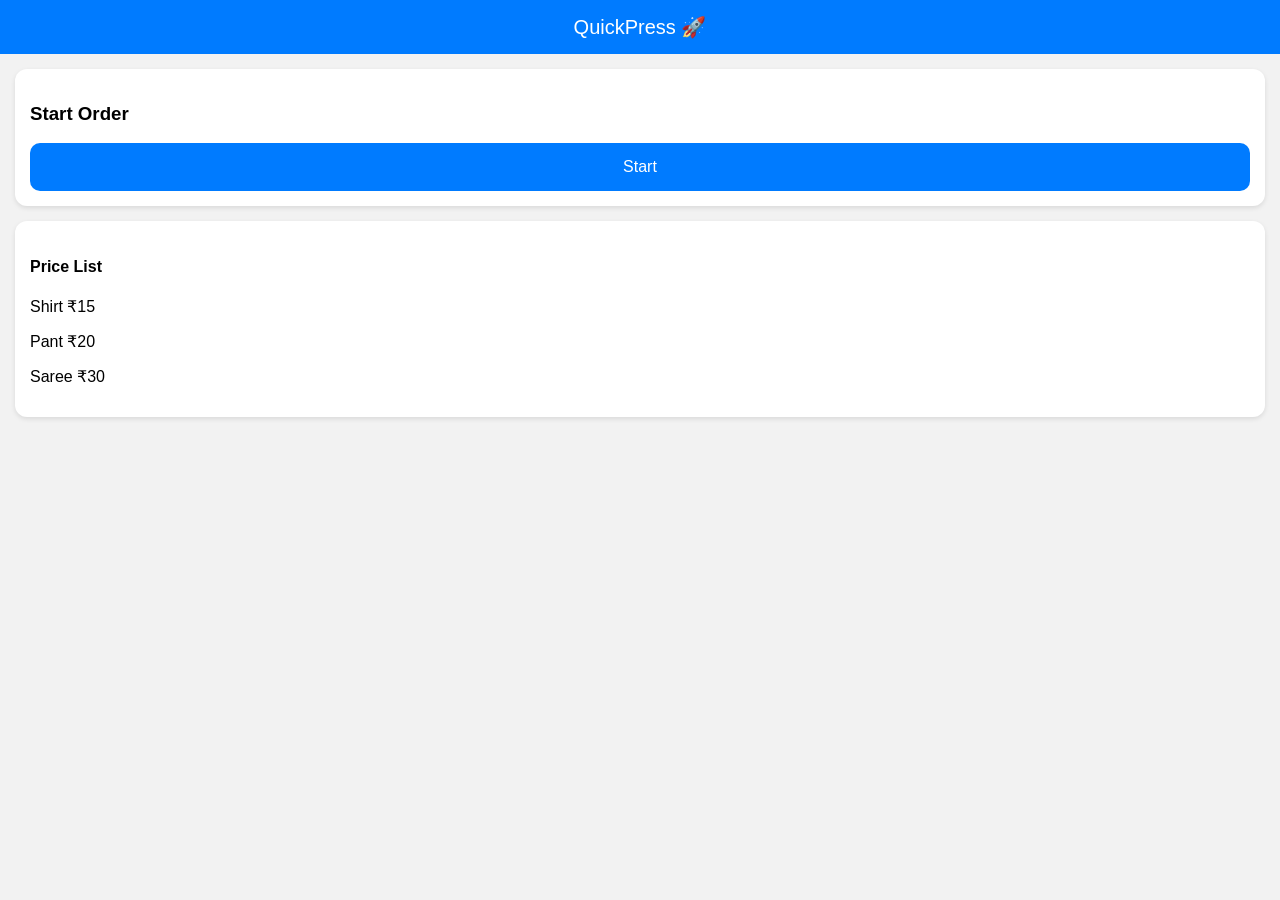
==== index.html @ 5bee9e25 "Create index.html" ====
<!DOCTYPE html>
<html>
<head>
  <title>QuickPress</title>
  <meta name="viewport" content="width=device-width, initial-scale=1.0">

  <style>
    body {
      font-family: Arial;
      margin: 0;
      background: #f2f2f2;
    }

    .header {
      background: #007bff;
      color: white;
      padding: 15px;
      text-align: center;
      font-size: 20px;
    }

    .card {
      background: white;
      margin: 15px;
      padding: 15px;
      border-radius: 12px;
      box-shadow: 0 2px 5px rgba(0,0,0,0.1);
    }

    button {
      width: 100%;
      padding: 15px;
      background: #007bff;
      color: white;
      border: none;
      border-radius: 10px;
      font-size: 16px;
    }
  </style>
</head>

<body>

<div class="header">QuickPress 🚀</div>

<div class="card">
  <h3>Start Order</h3>
  <button onclick="startOrder()">Start</button>
</div>

<div class="card">
  <h4>Price List</h4>
  <p>Shirt ₹15</p>
  <p>Pant ₹20</p>
  <p>Saree ₹30</p>
</div>

<script>
function startOrder() {
  alert("Order screen coming next 🚀");
}
</script>

</body>
</html>
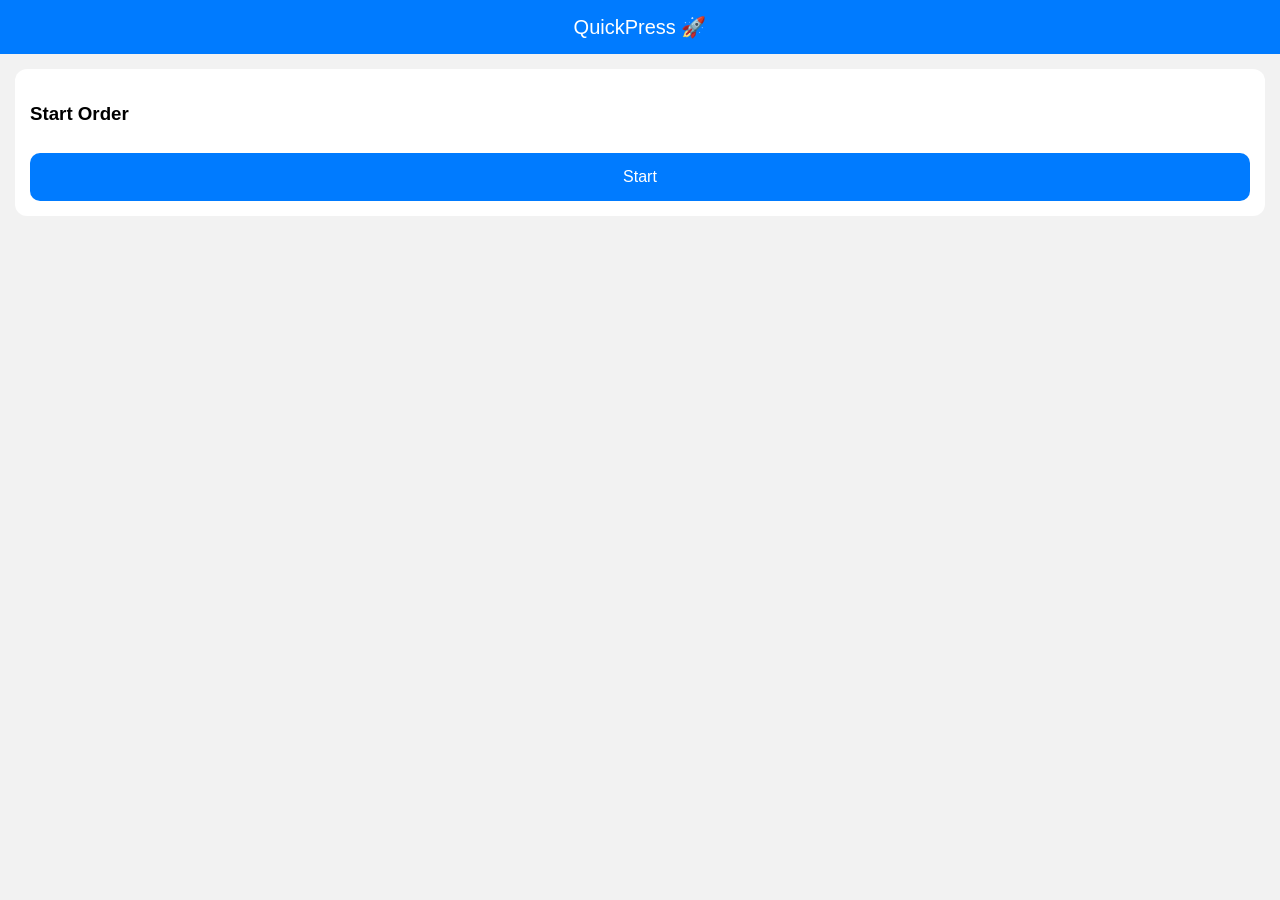
==== commit d131a24d: "Update index.html" ====
--- a/index.html
+++ b/index.html
@@ -5,11 +5,7 @@
   <meta name="viewport" content="width=device-width, initial-scale=1.0">
 
   <style>
-    body {
-      font-family: Arial;
-      margin: 0;
-      background: #f2f2f2;
-    }
+    body { font-family: Arial; margin: 0; background: #f2f2f2; }
 
     .header {
       background: #007bff;
@@ -19,12 +15,14 @@
       font-size: 20px;
     }
 
+    .screen { display: none; }
+    .active { display: block; }
+
     .card {
       background: white;
       margin: 15px;
       padding: 15px;
       border-radius: 12px;
-      box-shadow: 0 2px 5px rgba(0,0,0,0.1);
     }
 
     button {
@@ -35,6 +33,19 @@
       border: none;
       border-radius: 10px;
       font-size: 16px;
+      margin-top: 10px;
+    }
+
+    .qty {
+      display: flex;
+      justify-content: space-between;
+      margin: 10px 0;
+    }
+
+    .qty button {
+      width: 40px;
+      height: 40px;
+      font-size: 18px;
     }
   </style>
 </head>
@@ -43,21 +54,69 @@
 
 <div class="header">QuickPress 🚀</div>
 
-<div class="card">
-  <h3>Start Order</h3>
-  <button onclick="startOrder()">Start</button>
+<!-- HOME SCREEN -->
+<div id="home" class="screen active">
+  <div class="card">
+    <h3>Start Order</h3>
+    <button onclick="showOrder()">Start</button>
+  </div>
 </div>
 
-<div class="card">
-  <h4>Price List</h4>
-  <p>Shirt ₹15</p>
-  <p>Pant ₹20</p>
-  <p>Saree ₹30</p>
+<!-- ORDER SCREEN -->
+<div id="order" class="screen">
+  <div class="card">
+    <h3>Select Clothes</h3>
+
+    <div class="qty">
+      Shirt: 
+      <button onclick="change('shirt',-1)">-</button>
+      <span id="shirt">0</span>
+      <button onclick="change('shirt',1)">+</button>
+    </div>
+
+    <div class="qty">
+      Pant: 
+      <button onclick="change('pant',-1)">-</button>
+      <span id="pant">0</span>
+      <button onclick="change('pant',1)">+</button>
+    </div>
+
+    <div class="qty">
+      Saree: 
+      <button onclick="change('saree',-1)">-</button>
+      <span id="saree">0</span>
+      <button onclick="change('saree',1)">+</button>
+    </div>
+
+    <h3>Total: ₹<span id="total">0</span></h3>
+
+    <button onclick="placeOrder()">Place Order</button>
+  </div>
 </div>
 
 <script>
-function startOrder() {
-  alert("Order screen coming next 🚀");
+let shirt=0, pant=0, saree=0;
+
+function showOrder(){
+  document.getElementById("home").classList.remove("active");
+  document.getElementById("order").classList.add("active");
+}
+
+function change(item, val){
+  if(item=="shirt"){ shirt=Math.max(0,shirt+val); }
+  if(item=="pant"){ pant=Math.max(0,pant+val); }
+  if(item=="saree"){ saree=Math.max(0,saree+val); }
+
+  document.getElementById("shirt").innerText=shirt;
+  document.getElementById("pant").innerText=pant;
+  document.getElementById("saree").innerText=saree;
+
+  let total = shirt*15 + pant*20 + saree*30;
+  document.getElementById("total").innerText=total;
+}
+
+function placeOrder(){
+  alert("Order placed 🚀");
 }
 </script>
 
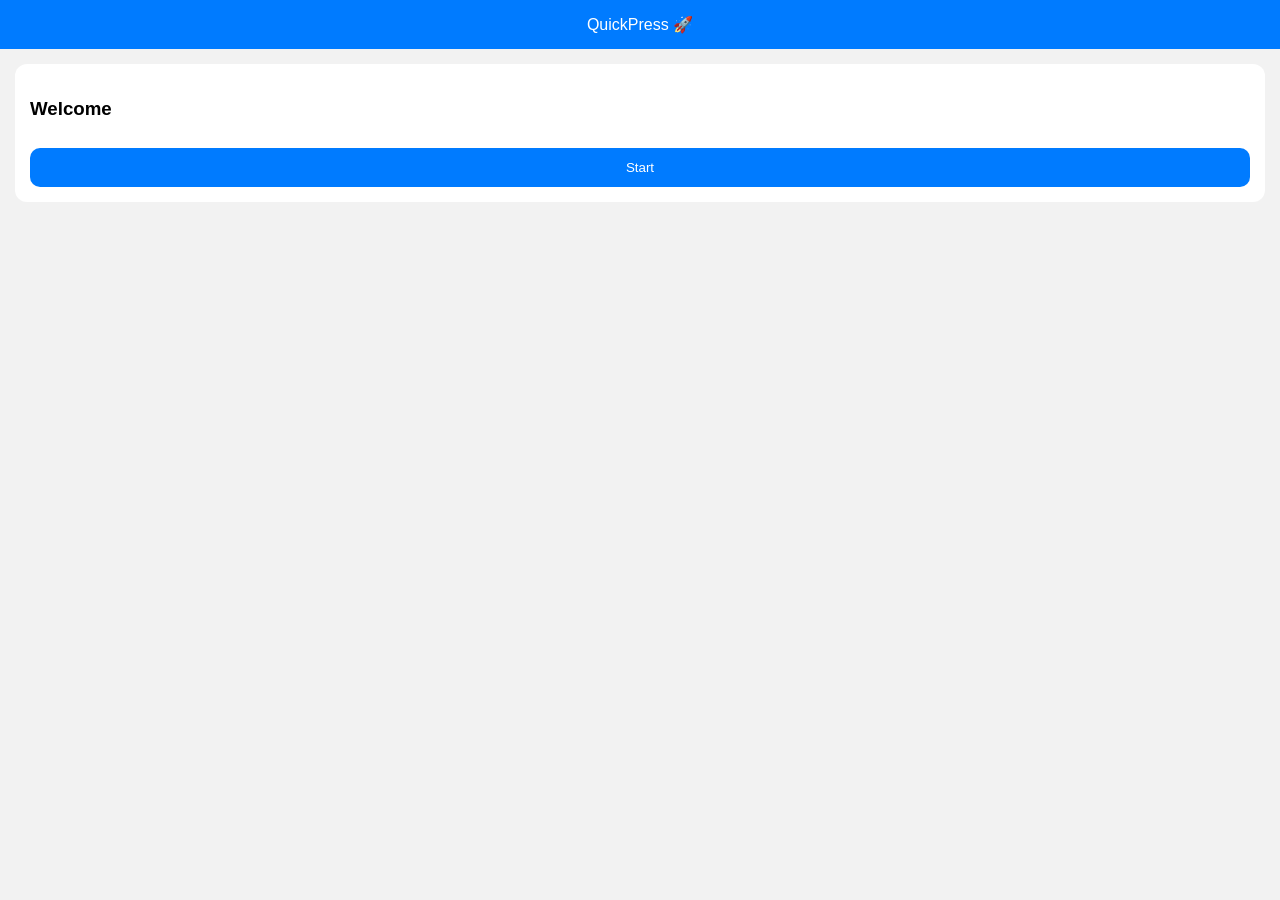
==== commit 422d5498: "Refactor HTML structure and update button actions" ====
--- a/index.html
+++ b/index.html
@@ -6,47 +6,12 @@
 
   <style>
     body { font-family: Arial; margin: 0; background: #f2f2f2; }
-
-    .header {
-      background: #007bff;
-      color: white;
-      padding: 15px;
-      text-align: center;
-      font-size: 20px;
-    }
-
+    .header { background: #007bff; color: white; padding: 15px; text-align: center; }
     .screen { display: none; }
     .active { display: block; }
-
-    .card {
-      background: white;
-      margin: 15px;
-      padding: 15px;
-      border-radius: 12px;
-    }
-
-    button {
-      width: 100%;
-      padding: 15px;
-      background: #007bff;
-      color: white;
-      border: none;
-      border-radius: 10px;
-      font-size: 16px;
-      margin-top: 10px;
-    }
-
-    .qty {
-      display: flex;
-      justify-content: space-between;
-      margin: 10px 0;
-    }
-
-    .qty button {
-      width: 40px;
-      height: 40px;
-      font-size: 18px;
-    }
+    .card { background: white; margin: 15px; padding: 15px; border-radius: 12px; }
+    button { width: 100%; padding: 12px; background: #007bff; color: white; border: none; border-radius: 10px; margin-top: 10px; }
+    .qty { display: flex; justify-content: space-between; margin: 10px 0; }
   </style>
 </head>
 
@@ -54,42 +19,73 @@
 
 <div class="header">QuickPress 🚀</div>
 
-<!-- HOME SCREEN -->
+<!-- HOME -->
 <div id="home" class="screen active">
   <div class="card">
-    <h3>Start Order</h3>
-    <button onclick="showOrder()">Start</button>
+    <h3>Welcome</h3>
+    <button onclick="show('category')">Start</button>
   </div>
 </div>
 
-<!-- ORDER SCREEN -->
-<div id="order" class="screen">
+<!-- CATEGORY -->
+<div id="category" class="screen">
+  <div class="card">
+    <h3>Select Service</h3>
+    <button onclick="show('product')">Ironing Service</button>
+  </div>
+</div>
+
+<!-- PRODUCT -->
+<div id="product" class="screen">
   <div class="card">
     <h3>Select Clothes</h3>
 
     <div class="qty">
-      Shirt: 
+      Shirt 
       <button onclick="change('shirt',-1)">-</button>
       <span id="shirt">0</span>
       <button onclick="change('shirt',1)">+</button>
     </div>
 
     <div class="qty">
-      Pant: 
+      Pant 
       <button onclick="change('pant',-1)">-</button>
       <span id="pant">0</span>
       <button onclick="change('pant',1)">+</button>
     </div>
 
     <div class="qty">
-      Saree: 
+      Saree 
       <button onclick="change('saree',-1)">-</button>
       <span id="saree">0</span>
       <button onclick="change('saree',1)">+</button>
     </div>
 
-    <h3>Total: ₹<span id="total">0</span></h3>
+    <h3>Total ₹<span id="total">0</span></h3>
 
+    <button onclick="show('cart')">Go to Cart</button>
+  </div>
+</div>
+
+<!-- CART -->
+<div id="cart" class="screen">
+  <div class="card">
+    <h3>Cart</h3>
+    <p>Shirt: <span id="cshirt">0</span></p>
+    <p>Pant: <span id="cpant">0</span></p>
+    <p>Saree: <span id="csaree">0</span></p>
+    <h3>Total ₹<span id="ctotal">0</span></h3>
+
+    <button onclick="showCheckout()">Checkout</button>
+  </div>
+</div>
+
+<!-- CHECKOUT -->
+<div id="checkout" class="screen">
+  <div class="card">
+    <h3>Enter Address</h3>
+    <input type="text" id="address" placeholder="Enter Address" style="width:100%; padding:10px;">
+    
     <button onclick="placeOrder()">Place Order</button>
   </div>
 </div>
@@ -97,15 +93,15 @@
 <script>
 let shirt=0, pant=0, saree=0;
 
-function showOrder(){
-  document.getElementById("home").classList.remove("active");
-  document.getElementById("order").classList.add("active");
+function show(screen){
+  document.querySelectorAll('.screen').forEach(s=>s.classList.remove('active'));
+  document.getElementById(screen).classList.add('active');
 }
 
-function change(item, val){
-  if(item=="shirt"){ shirt=Math.max(0,shirt+val); }
-  if(item=="pant"){ pant=Math.max(0,pant+val); }
-  if(item=="saree"){ saree=Math.max(0,saree+val); }
+function change(item,val){
+  if(item=="shirt") shirt=Math.max(0,shirt+val);
+  if(item=="pant") pant=Math.max(0,pant+val);
+  if(item=="saree") saree=Math.max(0,saree+val);
 
   document.getElementById("shirt").innerText=shirt;
   document.getElementById("pant").innerText=pant;
@@ -115,8 +111,20 @@
   document.getElementById("total").innerText=total;
 }
 
+function showCheckout(){
+  document.getElementById("cshirt").innerText=shirt;
+  document.getElementById("cpant").innerText=pant;
+  document.getElementById("csaree").innerText=saree;
+
+  let total = shirt*15 + pant*20 + saree*30;
+  document.getElementById("ctotal").innerText=total;
+
+  show('checkout');
+}
+
 function placeOrder(){
-  alert("Order placed 🚀");
+  let address = document.getElementById("address").value;
+  alert("Order Placed 🚀\nAddress: " + address);
 }
 </script>
 
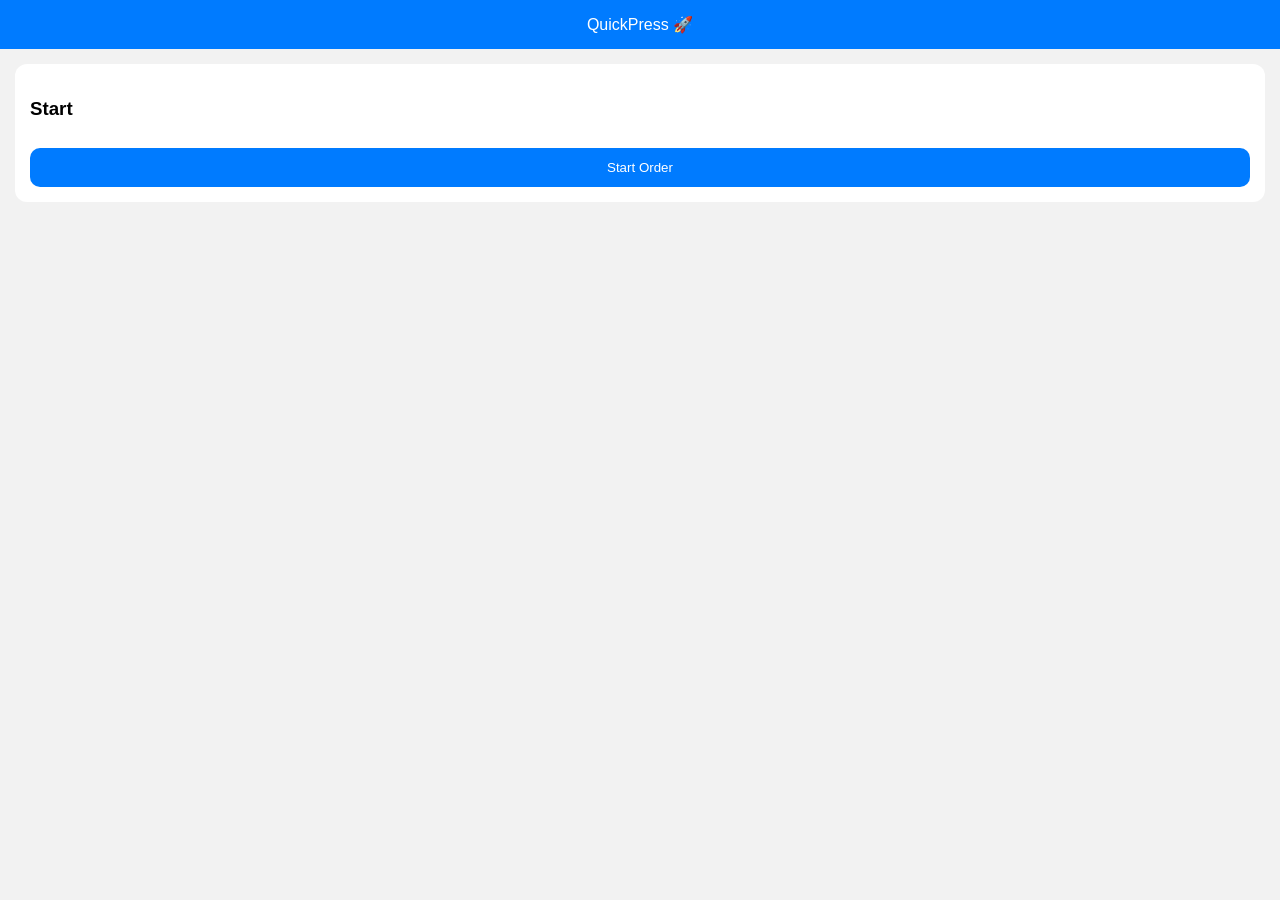
==== commit 55b8d745: "Update index.html" ====
--- a/index.html
+++ b/index.html
@@ -12,6 +12,7 @@
     .card { background: white; margin: 15px; padding: 15px; border-radius: 12px; }
     button { width: 100%; padding: 12px; background: #007bff; color: white; border: none; border-radius: 10px; margin-top: 10px; }
     .qty { display: flex; justify-content: space-between; margin: 10px 0; }
+    input { width:100%; padding:10px; margin-top:10px; }
   </style>
 </head>
 
@@ -22,8 +23,8 @@
 <!-- HOME -->
 <div id="home" class="screen active">
   <div class="card">
-    <h3>Welcome</h3>
-    <button onclick="show('category')">Start</button>
+    <h3>Start</h3>
+    <button onclick="show('category')">Start Order</button>
   </div>
 </div>
 
@@ -31,7 +32,7 @@
 <div id="category" class="screen">
   <div class="card">
     <h3>Select Service</h3>
-    <button onclick="show('product')">Ironing Service</button>
+    <button onclick="show('product')">Ironing</button>
   </div>
 </div>
 
@@ -40,22 +41,19 @@
   <div class="card">
     <h3>Select Clothes</h3>
 
-    <div class="qty">
-      Shirt 
+    <div class="qty">Shirt 
       <button onclick="change('shirt',-1)">-</button>
       <span id="shirt">0</span>
       <button onclick="change('shirt',1)">+</button>
     </div>
 
-    <div class="qty">
-      Pant 
+    <div class="qty">Pant 
       <button onclick="change('pant',-1)">-</button>
       <span id="pant">0</span>
       <button onclick="change('pant',1)">+</button>
     </div>
 
-    <div class="qty">
-      Saree 
+    <div class="qty">Saree 
       <button onclick="change('saree',-1)">-</button>
       <span id="saree">0</span>
       <button onclick="change('saree',1)">+</button>
@@ -63,7 +61,7 @@
 
     <h3>Total ₹<span id="total">0</span></h3>
 
-    <button onclick="show('cart')">Go to Cart</button>
+    <button onclick="showCart()">Go to Cart</button>
   </div>
 </div>
 
@@ -71,22 +69,24 @@
 <div id="cart" class="screen">
   <div class="card">
     <h3>Cart</h3>
-    <p>Shirt: <span id="cshirt">0</span></p>
-    <p>Pant: <span id="cpant">0</span></p>
-    <p>Saree: <span id="csaree">0</span></p>
-    <h3>Total ₹<span id="ctotal">0</span></h3>
+    <p>Shirt: <span id="cshirt"></span></p>
+    <p>Pant: <span id="cpant"></span></p>
+    <p>Saree: <span id="csaree"></span></p>
+    <h3>Total ₹<span id="ctotal"></span></h3>
 
-    <button onclick="showCheckout()">Checkout</button>
+    <button onclick="show('checkout')">Checkout</button>
   </div>
 </div>
 
 <!-- CHECKOUT -->
 <div id="checkout" class="screen">
   <div class="card">
-    <h3>Enter Address</h3>
-    <input type="text" id="address" placeholder="Enter Address" style="width:100%; padding:10px;">
-    
-    <button onclick="placeOrder()">Place Order</button>
+    <h3>Details</h3>
+    <input id="name" placeholder="Your Name">
+    <input id="phone" placeholder="Phone Number">
+    <input id="address" placeholder="Address">
+
+    <button onclick="sendOrder()">Place Order</button>
   </div>
 </div>
 
@@ -111,7 +111,7 @@
   document.getElementById("total").innerText=total;
 }
 
-function showCheckout(){
+function showCart(){
   document.getElementById("cshirt").innerText=shirt;
   document.getElementById("cpant").innerText=pant;
   document.getElementById("csaree").innerText=saree;
@@ -119,12 +119,30 @@
   let total = shirt*15 + pant*20 + saree*30;
   document.getElementById("ctotal").innerText=total;
 
-  show('checkout');
+  show('cart');
 }
 
-function placeOrder(){
+function sendOrder(){
+  let name = document.getElementById("name").value;
+  let phone = document.getElementById("phone").value;
   let address = document.getElementById("address").value;
-  alert("Order Placed 🚀\nAddress: " + address);
+
+  let total = shirt*15 + pant*20 + saree*30;
+
+  let message = `New Order 🚀
+Name: ${name}
+Phone: ${phone}
+Address: ${address}
+
+Shirt: ${shirt}
+Pant: ${pant}
+Saree: ${saree}
+
+Total: ₹${total}`;
+
+  let url = "https://wa.me/91XXXXXXXXXX?text=" + encodeURIComponent(message);
+
+  window.open(url, "_blank");
 }
 </script>
 
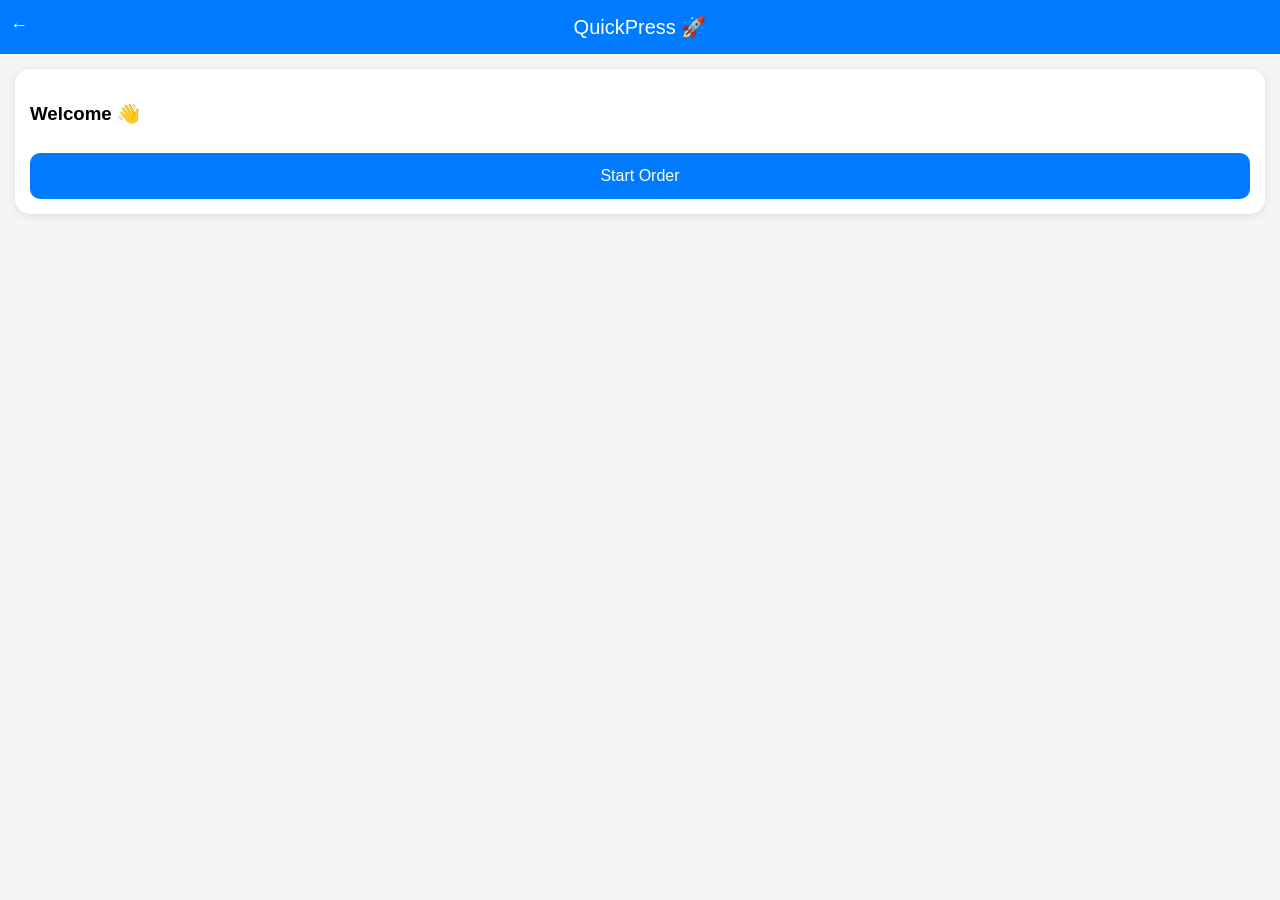
==== commit 4a24aca2: "Update index.html" ====
--- a/index.html
+++ b/index.html
@@ -5,25 +5,90 @@
   <meta name="viewport" content="width=device-width, initial-scale=1.0">
 
   <style>
-    body { font-family: Arial; margin: 0; background: #f2f2f2; }
-    .header { background: #007bff; color: white; padding: 15px; text-align: center; }
+    body { font-family: Arial; margin: 0; background: #f5f5f5; }
+
+    .header {
+      background: #007bff;
+      color: white;
+      padding: 15px;
+      text-align: center;
+      font-size: 20px;
+      position: sticky;
+      top: 0;
+    }
+
+    .back {
+      position: absolute;
+      left: 10px;
+      top: 15px;
+      font-size: 18px;
+      cursor: pointer;
+    }
+
     .screen { display: none; }
     .active { display: block; }
-    .card { background: white; margin: 15px; padding: 15px; border-radius: 12px; }
-    button { width: 100%; padding: 12px; background: #007bff; color: white; border: none; border-radius: 10px; margin-top: 10px; }
-    .qty { display: flex; justify-content: space-between; margin: 10px 0; }
-    input { width:100%; padding:10px; margin-top:10px; }
+
+    .card {
+      background: white;
+      margin: 15px;
+      padding: 15px;
+      border-radius: 15px;
+      box-shadow: 0 2px 8px rgba(0,0,0,0.1);
+    }
+
+    button {
+      width: 100%;
+      padding: 14px;
+      background: #007bff;
+      color: white;
+      border: none;
+      border-radius: 10px;
+      font-size: 16px;
+      margin-top: 10px;
+    }
+
+    .qty {
+      display: flex;
+      justify-content: space-between;
+      align-items: center;
+      margin: 10px 0;
+    }
+
+    .qty button {
+      width: 35px;
+      height: 35px;
+    }
+
+    input {
+      width:100%;
+      padding:12px;
+      margin-top:10px;
+      border-radius:10px;
+      border:1px solid #ccc;
+    }
+
+    .success {
+      text-align: center;
+      padding: 40px;
+    }
+
+    .success h2 {
+      color: green;
+    }
   </style>
 </head>
 
 <body>
 
-<div class="header">QuickPress 🚀</div>
+<div class="header">
+  <span class="back" onclick="goBack()">←</span>
+  QuickPress 🚀
+</div>
 
 <!-- HOME -->
 <div id="home" class="screen active">
   <div class="card">
-    <h3>Start</h3>
+    <h3>Welcome 👋</h3>
     <button onclick="show('category')">Start Order</button>
   </div>
 </div>
@@ -32,7 +97,7 @@
 <div id="category" class="screen">
   <div class="card">
     <h3>Select Service</h3>
-    <button onclick="show('product')">Ironing</button>
+    <button onclick="show('product')">Ironing Service</button>
   </div>
 </div>
 
@@ -68,7 +133,7 @@
 <!-- CART -->
 <div id="cart" class="screen">
   <div class="card">
-    <h3>Cart</h3>
+    <h3>Your Cart</h3>
     <p>Shirt: <span id="cshirt"></span></p>
     <p>Pant: <span id="cpant"></span></p>
     <p>Saree: <span id="csaree"></span></p>
@@ -81,21 +146,42 @@
 <!-- CHECKOUT -->
 <div id="checkout" class="screen">
   <div class="card">
-    <h3>Details</h3>
+    <h3>Enter Details</h3>
     <input id="name" placeholder="Your Name">
     <input id="phone" placeholder="Phone Number">
     <input id="address" placeholder="Address">
 
-    <button onclick="sendOrder()">Place Order</button>
+    <button onclick="placeOrder()">Place Order</button>
+  </div>
+</div>
+
+<!-- SUCCESS -->
+<div id="success" class="screen">
+  <div class="success">
+    <h2>✅ Order Placed</h2>
+    <p>Your clothes will be picked soon 🚚</p>
+    <button onclick="show('home')">Go Home</button>
   </div>
 </div>
 
 <script>
 let shirt=0, pant=0, saree=0;
+let historyStack = [];
 
 function show(screen){
+  let current = document.querySelector('.active');
+  if(current) historyStack.push(current.id);
+
   document.querySelectorAll('.screen').forEach(s=>s.classList.remove('active'));
   document.getElementById(screen).classList.add('active');
+}
+
+function goBack(){
+  if(historyStack.length > 0){
+    let prev = historyStack.pop();
+    document.querySelectorAll('.screen').forEach(s=>s.classList.remove('active'));
+    document.getElementById(prev).classList.add('active');
+  }
 }
 
 function change(item,val){
@@ -122,27 +208,22 @@
   show('cart');
 }
 
-function sendOrder(){
+function placeOrder(){
   let name = document.getElementById("name").value;
   let phone = document.getElementById("phone").value;
   let address = document.getElementById("address").value;
 
   let total = shirt*15 + pant*20 + saree*30;
 
-  let message = `New Order 🚀
+  let message = `Order 🚀
 Name: ${name}
 Phone: ${phone}
 Address: ${address}
-
-Shirt: ${shirt}
-Pant: ${pant}
-Saree: ${saree}
-
-Total: ₹${total}`;
-
-  let url = "https://wa.me/91XXXXXXXXXX?text=" + encodeURIComponent(message);
-
-  window.open(url, "_blank");
+Total ₹${total}`;
+
+  window.open("https://wa.me/91XXXXXXXXXX?text="+encodeURIComponent(message));
+
+  show('success');
 }
 </script>
 
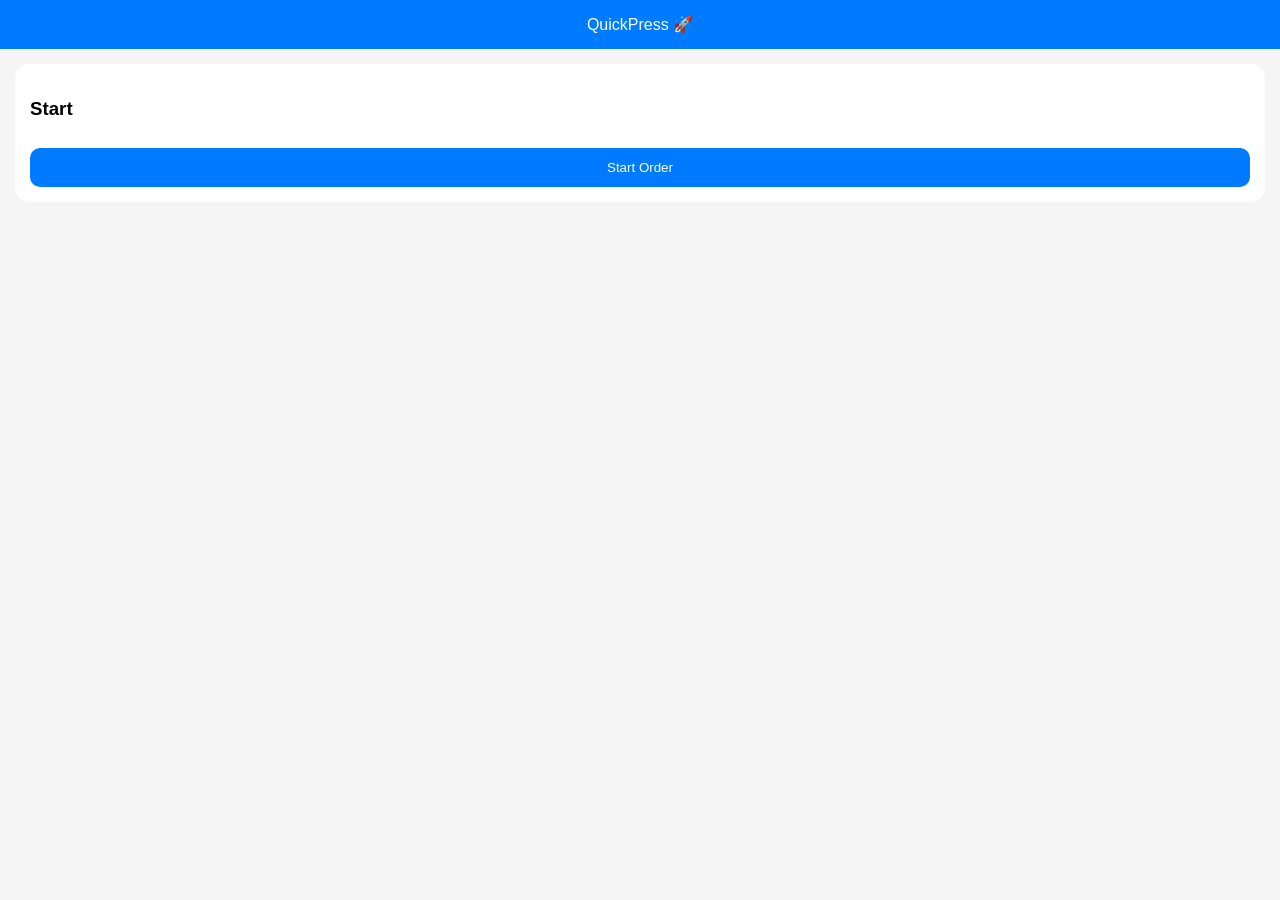
==== commit efe4cb5b: "Update index.html" ====
--- a/index.html
+++ b/index.html
@@ -1,231 +1,16 @@
 <!DOCTYPE html>
 <html>
 <head>
-  <title>QuickPress</title>
-  <meta name="viewport" content="width=device-width, initial-scale=1.0">
-
-  <style>
-    body { font-family: Arial; margin: 0; background: #f5f5f5; }
-
-    .header {
-      background: #007bff;
-      color: white;
-      padding: 15px;
-      text-align: center;
-      font-size: 20px;
-      position: sticky;
-      top: 0;
-    }
-
-    .back {
-      position: absolute;
-      left: 10px;
-      top: 15px;
-      font-size: 18px;
-      cursor: pointer;
-    }
-
-    .screen { display: none; }
-    .active { display: block; }
-
-    .card {
-      background: white;
-      margin: 15px;
-      padding: 15px;
-      border-radius: 15px;
-      box-shadow: 0 2px 8px rgba(0,0,0,0.1);
-    }
-
-    button {
-      width: 100%;
-      padding: 14px;
-      background: #007bff;
-      color: white;
-      border: none;
-      border-radius: 10px;
-      font-size: 16px;
-      margin-top: 10px;
-    }
-
-    .qty {
-      display: flex;
-      justify-content: space-between;
-      align-items: center;
-      margin: 10px 0;
-    }
-
-    .qty button {
-      width: 35px;
-      height: 35px;
-    }
-
-    input {
-      width:100%;
-      padding:12px;
-      margin-top:10px;
-      border-radius:10px;
-      border:1px solid #ccc;
-    }
-
-    .success {
-      text-align: center;
-      padding: 40px;
-    }
-
-    .success h2 {
-      color: green;
-    }
-  </style>
+  <link rel="stylesheet" href="style.css">
 </head>
-
 <body>
 
-<div class="header">
-  <span class="back" onclick="goBack()">←</span>
-  QuickPress 🚀
+<div class="header">QuickPress 🚀</div>
+
+<div class="card">
+  <h3>Start</h3>
+  <button onclick="location.href='category.html'">Start Order</button>
 </div>
-
-<!-- HOME -->
-<div id="home" class="screen active">
-  <div class="card">
-    <h3>Welcome 👋</h3>
-    <button onclick="show('category')">Start Order</button>
-  </div>
-</div>
-
-<!-- CATEGORY -->
-<div id="category" class="screen">
-  <div class="card">
-    <h3>Select Service</h3>
-    <button onclick="show('product')">Ironing Service</button>
-  </div>
-</div>
-
-<!-- PRODUCT -->
-<div id="product" class="screen">
-  <div class="card">
-    <h3>Select Clothes</h3>
-
-    <div class="qty">Shirt 
-      <button onclick="change('shirt',-1)">-</button>
-      <span id="shirt">0</span>
-      <button onclick="change('shirt',1)">+</button>
-    </div>
-
-    <div class="qty">Pant 
-      <button onclick="change('pant',-1)">-</button>
-      <span id="pant">0</span>
-      <button onclick="change('pant',1)">+</button>
-    </div>
-
-    <div class="qty">Saree 
-      <button onclick="change('saree',-1)">-</button>
-      <span id="saree">0</span>
-      <button onclick="change('saree',1)">+</button>
-    </div>
-
-    <h3>Total ₹<span id="total">0</span></h3>
-
-    <button onclick="showCart()">Go to Cart</button>
-  </div>
-</div>
-
-<!-- CART -->
-<div id="cart" class="screen">
-  <div class="card">
-    <h3>Your Cart</h3>
-    <p>Shirt: <span id="cshirt"></span></p>
-    <p>Pant: <span id="cpant"></span></p>
-    <p>Saree: <span id="csaree"></span></p>
-    <h3>Total ₹<span id="ctotal"></span></h3>
-
-    <button onclick="show('checkout')">Checkout</button>
-  </div>
-</div>
-
-<!-- CHECKOUT -->
-<div id="checkout" class="screen">
-  <div class="card">
-    <h3>Enter Details</h3>
-    <input id="name" placeholder="Your Name">
-    <input id="phone" placeholder="Phone Number">
-    <input id="address" placeholder="Address">
-
-    <button onclick="placeOrder()">Place Order</button>
-  </div>
-</div>
-
-<!-- SUCCESS -->
-<div id="success" class="screen">
-  <div class="success">
-    <h2>✅ Order Placed</h2>
-    <p>Your clothes will be picked soon 🚚</p>
-    <button onclick="show('home')">Go Home</button>
-  </div>
-</div>
-
-<script>
-let shirt=0, pant=0, saree=0;
-let historyStack = [];
-
-function show(screen){
-  let current = document.querySelector('.active');
-  if(current) historyStack.push(current.id);
-
-  document.querySelectorAll('.screen').forEach(s=>s.classList.remove('active'));
-  document.getElementById(screen).classList.add('active');
-}
-
-function goBack(){
-  if(historyStack.length > 0){
-    let prev = historyStack.pop();
-    document.querySelectorAll('.screen').forEach(s=>s.classList.remove('active'));
-    document.getElementById(prev).classList.add('active');
-  }
-}
-
-function change(item,val){
-  if(item=="shirt") shirt=Math.max(0,shirt+val);
-  if(item=="pant") pant=Math.max(0,pant+val);
-  if(item=="saree") saree=Math.max(0,saree+val);
-
-  document.getElementById("shirt").innerText=shirt;
-  document.getElementById("pant").innerText=pant;
-  document.getElementById("saree").innerText=saree;
-
-  let total = shirt*15 + pant*20 + saree*30;
-  document.getElementById("total").innerText=total;
-}
-
-function showCart(){
-  document.getElementById("cshirt").innerText=shirt;
-  document.getElementById("cpant").innerText=pant;
-  document.getElementById("csaree").innerText=saree;
-
-  let total = shirt*15 + pant*20 + saree*30;
-  document.getElementById("ctotal").innerText=total;
-
-  show('cart');
-}
-
-function placeOrder(){
-  let name = document.getElementById("name").value;
-  let phone = document.getElementById("phone").value;
-  let address = document.getElementById("address").value;
-
-  let total = shirt*15 + pant*20 + saree*30;
-
-  let message = `Order 🚀
-Name: ${name}
-Phone: ${phone}
-Address: ${address}
-Total ₹${total}`;
-
-  window.open("https://wa.me/91XXXXXXXXXX?text="+encodeURIComponent(message));
-
-  show('success');
-}
-</script>
 
 </body>
 </html>
--- a/style.css
+++ b/style.css
@@ -0,0 +1,5 @@
+body { font-family: Arial; margin: 0; background: #f5f5f5; }
+.header { background: #007bff; color: white; padding: 15px; text-align: center; }
+.card { background: white; margin: 15px; padding: 15px; border-radius: 15px; }
+button { width: 100%; padding: 12px; background: #007bff; color: white; border: none; border-radius: 10px; margin-top: 10px; }
+.qty { display: flex; justify-content: space-between; margin: 10px 0; }
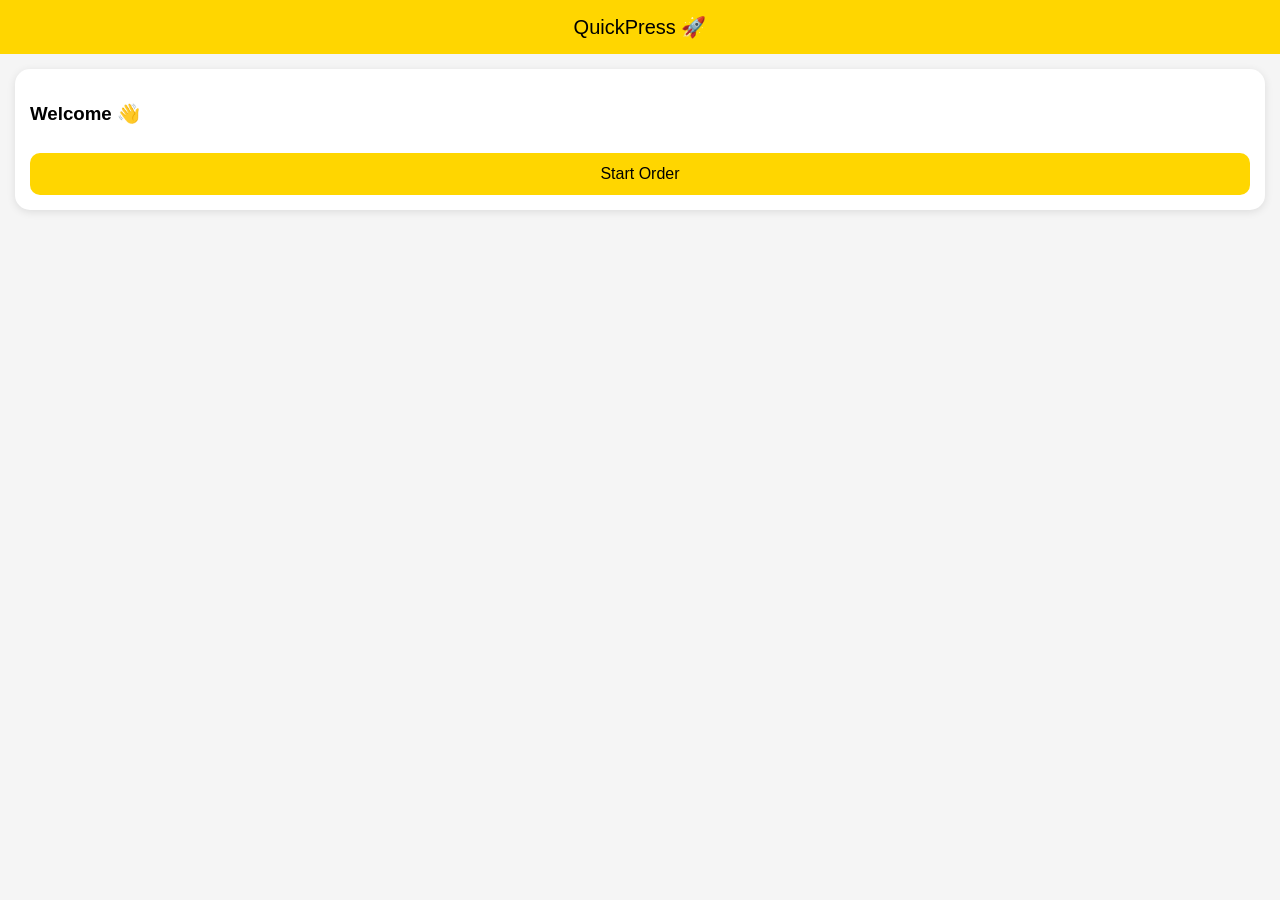
==== commit cbaea200: "Update index.html" ====
--- a/index.html
+++ b/index.html
@@ -1,14 +1,16 @@
 <!DOCTYPE html>
 <html>
 <head>
+  <title>QuickPress</title>
   <link rel="stylesheet" href="style.css">
 </head>
+
 <body>
 
 <div class="header">QuickPress 🚀</div>
 
 <div class="card">
-  <h3>Start</h3>
+  <h3>Welcome 👋</h3>
   <button onclick="location.href='category.html'">Start Order</button>
 </div>
 
--- a/style.css
+++ b/style.css
@@ -1,5 +1,40 @@
-body { font-family: Arial; margin: 0; background: #f5f5f5; }
-.header { background: #007bff; color: white; padding: 15px; text-align: center; }
-.card { background: white; margin: 15px; padding: 15px; border-radius: 15px; }
-button { width: 100%; padding: 12px; background: #007bff; color: white; border: none; border-radius: 10px; margin-top: 10px; }
-.qty { display: flex; justify-content: space-between; margin: 10px 0; }
+body {
+  font-family: Arial;
+  margin: 0;
+  background: #f5f5f5;
+}
+
+.header {
+  background: #FFD600;
+  color: black;
+  padding: 15px;
+  text-align: center;
+  font-size: 20px;
+}
+
+.card {
+  background: white;
+  margin: 15px;
+  padding: 15px;
+  border-radius: 15px;
+  box-shadow: 0 2px 8px rgba(0,0,0,0.1);
+}
+
+button {
+  width: 100%;
+  padding: 12px;
+  background: #FFD600;
+  color: black;
+  border: none;
+  border-radius: 10px;
+  margin-top: 10px;
+  font-size: 16px;
+}
+
+input {
+  width: 100%;
+  padding: 12px;
+  margin-top: 10px;
+  border-radius: 10px;
+  border: 1px solid #ccc;
+}
